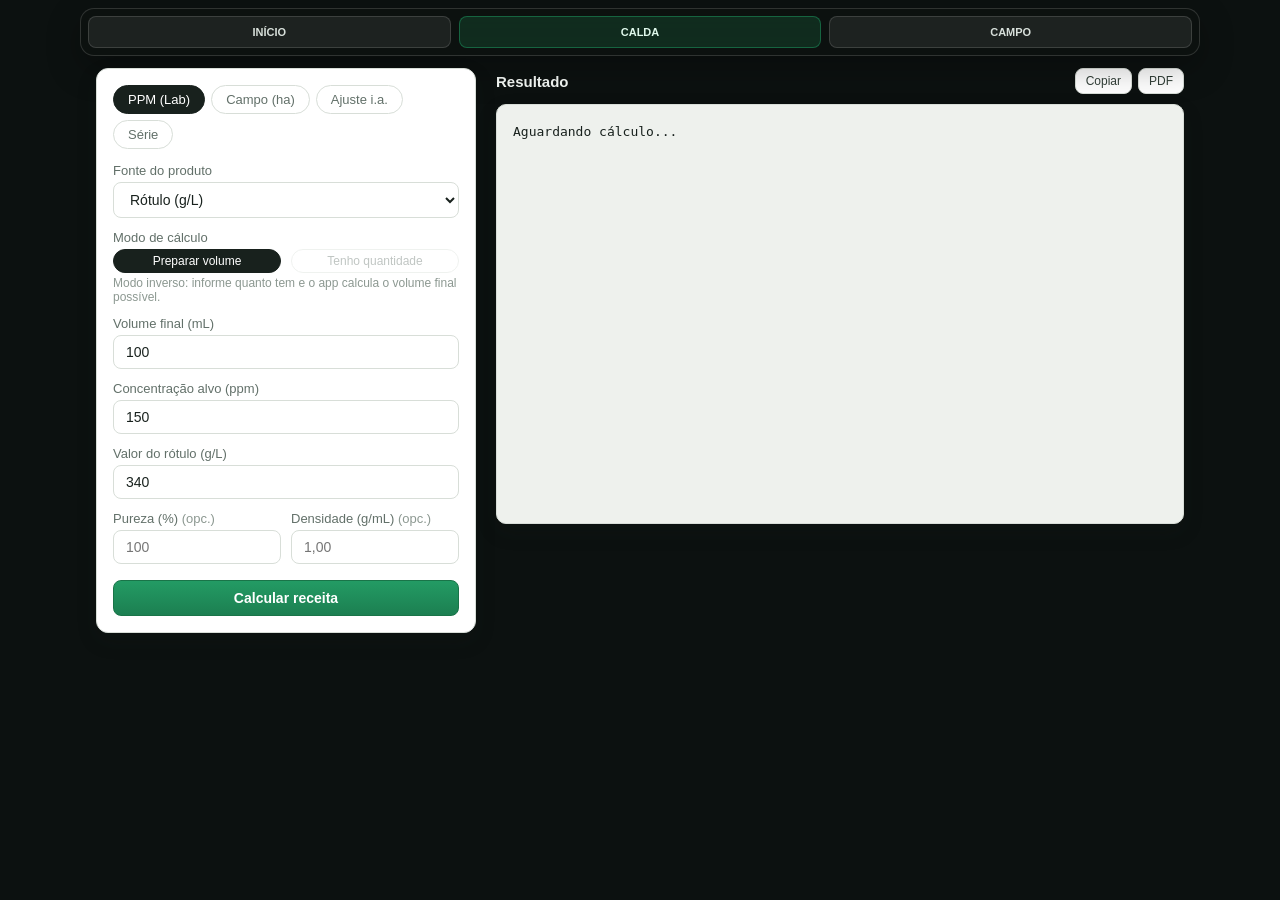
==== calda.html @ 3954f0f8 "Initial BioCalculo calculators" ====
<!DOCTYPE html>
<html lang="pt-BR">
<head>
  <meta charset="UTF-8" />
  <meta name="viewport" content="width=device-width, initial-scale=1.0"/>
  <meta name="theme-color" content="#0c1110" />
  <title>Calda</title>
  <script src="lib/jspdf.umd.min.js"></script>
  <style>

    :root {
      --ink: #111827;
      --ink-2: #374151;
      --muted: #6b7280;
      --faint: #9ca3af;
      --line: #e5e7eb;
      --surface: #f9fafb;
      --white: #ffffff;
      --blue: #2563eb;
      --blue-hover: #1d4ed8;
      --blue-soft: #eff6ff;
      --green: #059669;
      --green-hover: #047857;
      --violet: #7c3aed;
      --violet-hover: #6d28d9;
      --amber-bg: #fffbeb;
      --red: #dc2626;
    }

    * { box-sizing: border-box; margin: 0; }

    body {
      font-family: 'DM Sans', system-ui, -apple-system, sans-serif;
      background: var(--white);
      color: var(--ink);
      -webkit-font-smoothing: antialiased;
    }

    .wrap { max-width: 1120px; margin: 0 auto; padding: 0 16px; }

    .grid-main {
      display: grid;
      grid-template-columns: 380px 1fr;
      gap: 20px;
      align-items: start;
    }
    @media (max-width: 860px) { .grid-main { grid-template-columns: 1fr; } }

    .card {
      background: var(--white);
      border: 1px solid var(--line);
      border-radius: 12px;
    }

    .input {
      width: 100%;
      padding: 8px 12px;
      font-size: 0.875rem;
      font-family: inherit;
      color: var(--ink);
      background: var(--white);
      border: 1px solid var(--line);
      border-radius: 8px;
      outline: none;
      transition: border-color .12s, box-shadow .12s;
    }
    .input:focus { border-color: var(--blue); box-shadow: 0 0 0 3px rgba(37,99,235,.1); }
    select.input { cursor: pointer; }

    .lbl { display: block; font-size: .8125rem; font-weight: 500; color: var(--muted); margin-bottom: 4px; }
    .hint { font-size: .75rem; color: var(--faint); margin-top: 3px; }

    .pill {
      display: inline-flex; align-items: center; justify-content: center;
      padding: 6px 14px; font-size: .8125rem; font-weight: 500; font-family: inherit;
      color: var(--muted); background: var(--white); border: 1px solid var(--line);
      border-radius: 999px; cursor: pointer; transition: all .12s; white-space: nowrap;
    }
    .pill:hover:not(.disabled) { border-color: var(--blue); color: var(--blue); }
    .pill.active { background: var(--ink); border-color: var(--ink); color: var(--white); }
    .pill.disabled { opacity: .4; cursor: not-allowed; }
    .pill-sm { padding: 4px 10px; font-size: .75rem; }

    .btn {
      display: inline-flex; align-items: center; justify-content: center; gap: 6px;
      padding: 9px 16px; font-size: .875rem; font-weight: 600; font-family: inherit;
      border: 1px solid var(--line); border-radius: 8px; background: var(--white);
      color: var(--ink-2); cursor: pointer; transition: all .12s;
    }
    .btn:hover { background: var(--surface); }
    .btn-primary { background: var(--blue); border-color: var(--blue); color: #fff; }
    .btn-primary:hover { background: var(--blue-hover); border-color: var(--blue-hover); }
    .btn-green { background: var(--green); border-color: var(--green); color: #fff; }
    .btn-green:hover { background: var(--green-hover); border-color: var(--green-hover); }
    .btn-violet { background: var(--violet); border-color: var(--violet); color: #fff; }
    .btn-violet:hover { background: var(--violet-hover); border-color: var(--violet-hover); }
    .btn-sm { padding: 5px 10px; font-size: .75rem; font-weight: 500; }

    .output-pre {
      font-family: 'JetBrains Mono', monospace;
      font-size: .8125rem; line-height: 1.65; white-space: pre-wrap; word-break: break-word;
      padding: 16px; margin: 0; min-height: 420px;
      color: var(--ink); background: var(--surface); border: 1px solid var(--line); border-radius: 10px;
    }

    .box-warn { background: var(--amber-bg); border: 1px solid #fde68a; border-radius: 8px; padding: 8px 12px; color: #92400e; font-size: .8125rem; }
    .box-info { background: var(--blue-soft); border: 1px solid #bfdbfe; border-radius: 8px; padding: 8px 12px; color: #1e40af; font-size: .8125rem; }

    .field { margin-bottom: 12px; }
    .grid-2 { display: grid; grid-template-columns: 1fr 1fr; gap: 10px; }
    .hidden { display: none !important; }

    @media (min-width: 861px) { .aside-wrap { position: sticky; top: 16px; } }
  </style>

<style id="bioensaio-theme">
@font-face{font-family:'Inter var';src:url('fonts/inter.woff2') format('woff2');font-weight:100 900;font-display:swap}
@font-face{font-family:'Sora var';src:url('fonts/sora.woff2') format('woff2');font-weight:400 800;font-display:swap}
:root{
  --ink:#18211d; --ink-2:#334039; --muted:#627069; --faint:#8c9891;
  --line:#d8ded8; --surface:#eef1ed; --white:#ffffff;
  --blue:#21a86b; --blue-hover:#1c7f51; --blue-soft:#e4f3ea;
  --green:#21a86b; --green-hover:#1c7f51;
  --violet:#2f85c9; --violet-hover:#266fa9;
  --accent:#21a86b; --accent-soft:#e4f3ea;
  --amber-bg:#fff6df; --red:#d75a4e;
}
html,body{background:#0c1110!important}
body{font-family:-apple-system,BlinkMacSystemFont,"SF Pro Text","Segoe UI",Roboto,Arial,sans-serif!important;color:var(--ink)}
h1,h2,.hero h1,.card h2{font-family:inherit;letter-spacing:0!important}
header h1{color:#f7fbf8!important}
.bio-nav{
  display:flex;gap:8px;max-width:1120px;width:calc(100% - 32px);margin:8px auto 0;padding:7px;
  border:1px solid rgba(255,255,255,.14);border-radius:14px;background:rgba(13,18,16,.78);
  box-shadow:0 12px 34px rgba(0,0,0,.28);backdrop-filter:blur(18px);-webkit-backdrop-filter:blur(18px);
  font-family:inherit;
}
.bio-nav a{
  flex:1;min-height:32px;display:flex;align-items:center;justify-content:center;
  border:1px solid rgba(255,255,255,.14);border-radius:8px;background:rgba(255,255,255,.07);
  color:#d8e0db;text-decoration:none;font-size:11px;font-weight:760;text-transform:uppercase;
}
.bio-nav a:hover{background:rgba(255,255,255,.12);border-color:rgba(255,255,255,.22);color:#fff}
.bio-nav a.active{background:rgba(33,168,107,.18);border-color:rgba(33,168,107,.45);color:#dff8eb}
.card,.output-pre{box-shadow:0 8px 20px rgba(19,31,25,.16)}
.pill.active{background:#18211d!important;border-color:#18211d!important;color:#fff!important}
.input:focus,input:focus,select:focus{border-color:rgba(33,168,107,.65)!important;box-shadow:0 0 0 3px rgba(33,168,107,.12)!important}
.btn-primary,.btn-green{background:linear-gradient(180deg,#239b64,#1c7f51)!important;border-color:#197448!important;color:#fff!important}
.btn-primary:hover,.btn-green:hover{filter:brightness(1.04)}
.btn-violet{background:#2f85c9!important;border-color:#266fa9!important;color:#fff!important}
.btn-violet:hover{background:#266fa9!important;border-color:#1f5d90!important}
.box-info{background:#e4f3ea!important;border-color:#bfe0cd!important;color:#164f35!important}
@media(max-width:640px){.bio-nav{width:calc(100% - 16px);gap:6px;margin-top:7px;padding:6px}}
</style>
</head>
<body>
<nav class="bio-nav"><a href="index.html">Início</a><a class="active" href="calda.html">Calda</a><a href="campo.html">Campo</a></nav>

  <div class="wrap" style="padding-top:12px;padding-bottom:48px;">
    <div class="grid-main">

      <div class="aside-wrap">
        <div class="card" style="padding:16px;">
          <div style="display:flex;gap:6px;margin-bottom:14px;flex-wrap:wrap;">
            <button id="tabBtn-ppm" class="pill active">PPM (Lab)</button>
            <button id="tabBtn-campo" class="pill">Campo (ha)</button>
            <button id="tabBtn-ia" class="pill">Ajuste i.a.</button>
            <button id="tabBtn-serie" class="pill">Série</button>
          </div>

          <!-- PPM -->
          <div id="tab-ppm" class="tab-content">
            <div class="field"><label class="lbl">Fonte do produto</label><select id="ppm-fonte-tipo" class="input"><option>Rótulo (g/L)</option><option>Rótulo (g/kg)</option><option>Solução Mãe (ppm)</option><option>Pó Puro (100%)</option></select></div>
            <div class="field"><label class="lbl">Modo de cálculo</label><div class="grid-2" style="margin-top:4px;"><button id="ppm-mode-forward" class="pill pill-sm active">Preparar volume</button><button id="ppm-mode-inverse" class="pill pill-sm">Tenho quantidade</button></div><div class="hint">Modo inverso: informe quanto tem e o app calcula o volume final possível.</div><div id="ppm-mode-warning" class="box-warn hidden" style="margin-top:8px;">Modo inverso só funciona com <strong>Pó Puro</strong> ou <strong>Solução Mãe</strong>.</div></div>
            <div id="ppm-meta-vol-wrap" class="field"><label class="lbl">Volume final (mL)</label><input id="ppm-meta-vol" type="text" inputmode="decimal" class="input" value="100"></div>
            <div class="field"><label class="lbl">Concentração alvo (ppm)</label><input id="ppm-meta-ppm" type="text" inputmode="decimal" class="input" value="150"></div>
            <div id="ppm-fonte-valor-wrap" class="field"><label id="ppm-fonte-valor-lab" class="lbl">Valor do rótulo (g/L)</label><input id="ppm-fonte-valor" type="text" inputmode="decimal" class="input" value="340"></div>
            <div id="ppm-inv-qty-wrap" class="field hidden"><label id="ppm-inv-qty-lab" class="lbl">Quantidade disponível</label><input id="ppm-inv-qty" type="text" inputmode="decimal" class="input" placeholder="ex.: 22,2"><div id="ppm-inv-qty-hint" class="hint"></div></div>
            <div class="grid-2"><div class="field"><label class="lbl">Pureza (%) <span style="color:var(--faint)">(opc.)</span></label><input id="ppm-pureza" type="text" inputmode="decimal" class="input" placeholder="100"></div><div class="field"><label class="lbl">Densidade (g/mL) <span style="color:var(--faint)">(opc.)</span></label><input id="ppm-densidade" type="text" inputmode="decimal" class="input" placeholder="1,00"></div></div>
            <div id="ppm-dens-hint" class="hint hidden">Para g/kg, a densidade converte para g/L: conc. real = g/kg × d.</div>
            <button id="btn-ppm" class="btn btn-primary" style="width:100%;margin-top:4px;">Calcular receita</button>
          </div>

          <!-- CAMPO -->
          <div id="tab-campo" class="tab-content hidden">
            <div class="field"><label class="lbl">Volume do pote no lab (mL)</label><input id="campo-vol-lab" type="text" inputmode="decimal" class="input" value="50"></div>
            <div id="campo-vazao-wrap" class="field"><label class="lbl">Vazão do trator (L/ha)</label><input id="campo-vazao" type="text" inputmode="decimal" class="input" value="100"></div>
            <div class="grid-2"><div class="field"><label class="lbl">Dose</label><input id="campo-dose" type="text" inputmode="decimal" class="input" value="200"></div><div class="field"><label class="lbl">Unidade</label><select id="campo-unid" class="input"><option>mL/ha</option><option>L/ha</option><option>g/ha</option><option>kg/ha</option><option>% v/v</option></select></div></div>
            <div class="field"><label class="lbl">Dose se refere a:</label><select id="campo-basis" class="input"><option value="formulado">Produto formulado</option><option value="ia">Ingrediente ativo (i.a.)</option></select></div>
            <div id="campo-ia-wrap" class="hidden"><div class="field"><label class="lbl">Conc. de i.a. no produto</label><input id="campo-ia-valor" type="text" inputmode="decimal" class="input" placeholder="ex.: 650"></div><div class="field"><label class="lbl">Unidade do i.a.</label><select id="campo-ia-unid" class="input"><option>g/L</option><option>mg/mL</option><option>g/kg</option></select></div></div>
            <div class="grid-2"><div class="field"><label class="lbl">Pureza (%) <span style="color:var(--faint)">(opc.)</span></label><input id="campo-pureza" type="text" inputmode="decimal" class="input" placeholder="100"></div><div class="field"><label class="lbl">Densidade (g/mL) <span style="color:var(--faint)">(opc.)</span></label><input id="campo-densidade" type="text" inputmode="decimal" class="input" placeholder="1,00"></div></div>
            <button id="btn-campo" class="btn btn-green" style="width:100%;margin-top:4px;">Converter para lab</button>
          </div>

          <!-- AJUSTE I.A. -->
          <div id="tab-ia" class="tab-content hidden">
            <div class="grid-2"><div class="field"><label class="lbl">Conc. atual</label><input id="ia-origem-valor" type="text" inputmode="decimal" class="input" value="650"></div><div class="field"><label class="lbl">Unidade</label><select id="ia-origem-unid" class="input"><option>g/L</option><option>mg/mL</option><option>g/kg</option><option>%</option><option>ppm</option></select></div></div>
            <div class="grid-2"><div class="field"><label class="lbl">Conc. desejada</label><input id="ia-alvo-valor" type="text" inputmode="decimal" class="input" value="400"></div><div class="field"><label class="lbl">Unidade</label><select id="ia-alvo-unid" class="input"><option>g/L</option><option>mg/mL</option><option>g/kg</option><option>%</option><option>ppm</option></select></div></div>
            <div class="grid-2"><div class="field"><label class="lbl">Volume final</label><input id="ia-vol-final" type="text" inputmode="decimal" class="input" value="1000"></div><div class="field"><label class="lbl">Unidade</label><select id="ia-vol-unid" class="input"><option>mL</option><option>L</option></select></div></div>
            <div class="field"><label class="lbl">Densidade (g/mL) <span style="color:var(--faint)">(obrigatória para g/kg)</span></label><input id="ia-densidade" type="text" inputmode="decimal" class="input" placeholder="1,00"></div>
            <div id="ia-dens-hint" class="hint hidden" style="margin-bottom:8px;">Para g/kg, a densidade converte para g/L: conc. real = g/kg × d.</div>
            <div class="hint" style="margin-bottom:8px;">Diluir um formulado concentrado para uma concentração menor.</div>
            <button id="btn-ia" class="btn btn-green" style="width:100%;">Calcular ajuste de i.a.</button>
          </div>

          <!-- SÉRIE -->
          <div id="tab-serie" class="tab-content hidden">
            <div class="field"><label class="lbl">Fonte do produto</label><select id="serie-fonte-tipo" class="input"><option>Rótulo (g/L)</option><option>Rótulo (g/kg)</option><option>Solução Mãe (ppm)</option><option>Pó Puro (100%)</option></select></div>
            <div id="serie-fonte-valor-wrap" class="field"><label id="serie-fonte-valor-lab" class="lbl">Valor do rótulo (g/L)</label><input id="serie-fonte-valor" type="text" inputmode="decimal" class="input" value="340"></div>
            <div class="field"><label class="lbl">Volume por dose (mL)</label><input id="serie-vol" type="text" inputmode="decimal" class="input" value="100"></div>
            <div class="field"><label class="lbl">Definir doses</label><div class="grid-2" style="margin-top:4px;"><button id="serie-mode-manual" class="pill pill-sm active">Lista manual</button><button id="serie-mode-auto" class="pill pill-sm">Gerar série</button></div></div>
            <div id="serie-manual-wrap" class="field"><label class="lbl">Concentrações (ppm), separadas por <strong>;</strong></label><input id="serie-lista" type="text" class="input" placeholder="500; 250; 125; 62,5; 31,25"></div>
            <div id="serie-auto-wrap" class="hidden"><div class="field"><label class="lbl">Dose topo (ppm)</label><input id="serie-topo" type="text" inputmode="decimal" class="input" value="500"></div><div class="grid-2"><div class="field"><label class="lbl">Fator de diluição</label><input id="serie-fator" type="text" inputmode="decimal" class="input" value="2"></div><div class="field"><label class="lbl">Nº de doses</label><input id="serie-n" type="text" inputmode="numeric" class="input" value="5"></div></div><div class="box-info" style="margin-bottom:12px;">Série geométrica. Ex.: fator 2, topo 500 → 500, 250, 125, 62,5, 31,25.</div></div>
            <div class="grid-2"><div class="field"><label class="lbl">Pureza (%) <span style="color:var(--faint)">(opc.)</span></label><input id="serie-pureza" type="text" inputmode="decimal" class="input" placeholder="100"></div><div class="field"><label class="lbl">Densidade (g/mL) <span style="color:var(--faint)">(opc.)</span></label><input id="serie-densidade" type="text" inputmode="decimal" class="input" placeholder="1,00"></div></div>
            <div class="field"><label class="lbl">Incluir testemunha (0 ppm)?</label><div class="grid-2" style="margin-top:4px;"><button id="serie-test-sim" class="pill pill-sm active">Sim</button><button id="serie-test-nao" class="pill pill-sm">Não</button></div></div>
            <button id="btn-serie" class="btn btn-violet" style="width:100%;margin-top:4px;">Gerar protocolo da série</button>
          </div>

        </div>
      </div>

      <div>
        <div style="display:flex;align-items:center;justify-content:space-between;margin-bottom:10px;">
          <span style="font-size:.9375rem;font-weight:600;color:#f7fbf8;">Resultado</span>
          <div style="display:flex;gap:6px;"><button id="btn-copy" class="btn btn-sm">Copiar</button><button id="btn-pdf" class="btn btn-sm">PDF</button></div>
        </div>
        <pre id="output" class="output-pre">Aguardando cálculo...</pre>
      </div>

    </div>
  </div>

<script>
const $ = sel => document.querySelector(sel);

function fmt(n,d=4){ if(n===null||n===undefined||Number.isNaN(n))return"-"; return Number(n).toFixed(d).replace(/\.?0+$/,""); }
function nowISO(){ return new Date().toISOString().slice(0,19).replace("T"," "); }
function parseOptNum(v,def){
  let s=String(v).trim(); if(!s)return def; if(s.includes(";"))return def;
  const hasComma=s.includes(","),hasDot=s.includes(".");
  if(hasComma&&hasDot){s=s.replace(/\./g,"").replace(",",".");}
  else if(hasComma){s=s.replace(",",".");}
  else if(hasDot){const p=s.split(".");if(p.length>2)s=p.join("");}
  const x=parseFloat(s); return Number.isFinite(x)?x:def;
}
function volumeToMl(v,u){ return u==="L"?v*1000:v; }
function concToPpm(v,u,d){ d=d||1; if(u==="ppm")return v; if(u==="%")return v*10000; if(u==="g/L"||u==="mg/mL")return v*1000; if(u==="g/kg")return v*d*1000; return NaN; }

function pipetaAlerta(mL){
  const uL=mL*1000;
  if(uL<0.5)return"ALERTA: VOLUME < 0,5 µL — abaixo do limite prático de micropipetas comuns.\n   Considere preparar uma solução-mãe intermediária para diluir.";
  if(uL<1)return"ALERTA: VOLUME < 1 µL — zona de alto erro de pipetagem.\n   Recomenda-se uma diluição intermediária para maior precisão.";
  if(uL<=10)return"ALERTA: Volume ≤ 10 µL — use micropipeta P10 calibrada para minimizar erro.";
  return"";
}
function massaAlerta(mg){
  if(mg<0.1)return"ALERTA: MASSA < 0,1 mg — abaixo da sensibilidade de muitas balanças analíticas.\n   Considere preparar uma solução-mãe concentrada e diluir.";
  if(mg<1)return"ALERTA: Massa < 1 mg — use balança analítica de alta precisão (0,01 mg).";
  return"";
}

// ==================== CÁLCULOS ====================

function calcPPM(meta_ppm,meta_vol_ml,tipo_fonte,valor_fonte,purezaPct,densidadeStr){
  if(meta_ppm<=0||meta_vol_ml<=0)throw new Error("Informe volume final e ppm maiores que zero.");
  const pureza=parseOptNum(purezaPct,100); if(pureza<=0)throw new Error("Pureza deve ser maior que 0%.");
  const dens=parseOptNum(densidadeStr,1);
  let L=[];
  L.push("--------------------------------------------------");
  L.push("RELATORIO DE PREPARO (PPM)");
  L.push("Data: "+nowISO());
  L.push("--------------------------------------------------");
  let conc=0;
  if(tipo_fonte==="Rótulo (g/L)"){conc=valor_fonte*1000;L.push(`FONTE: Produto comercial (${valor_fonte} g/L)`);}
  else if(tipo_fonte==="Rótulo (g/kg)"){const gL=valor_fonte*dens;conc=gL*1000;L.push(`FONTE: Produto comercial (${valor_fonte} g/kg, d=${dens} g/mL → ${fmt(gL,1)} g/L)`);if(dens===1)L.push("   (Sem densidade informada, assumiu-se d=1,00 g/mL.)");}
  else if(tipo_fonte==="Solução Mãe (ppm)"){conc=valor_fonte;L.push(`FONTE: Solução-mãe (${valor_fonte} ppm)`);}
  else{conc=1000000;L.push("FONTE: Reagente puro (100%)");}
  L.push(`META: ${meta_vol_ml} mL a ${meta_ppm} ppm`);
  L.push("--------------------------------------------------");
  L.push(">>> INSTRUCOES:");
  if(tipo_fonte==="Pó Puro (100%)"){
    const mg=meta_ppm*(meta_vol_ml/1000)/(pureza/100);
    L.push(`1. PESAR: ${fmt(mg)} mg.`);
    if(pureza!==100)L.push(`   (corrigido para pureza ${pureza}%).`);
    const a=massaAlerta(mg);if(a)L.push(a);
    L.push(`2. COMPLETAR com solvente até ${fmt(meta_vol_ml)} mL.`);
  }else{
    const vp=(meta_ppm*meta_vol_ml)/conc;let va=meta_vol_ml-vp;
    L.push(`1. USAR PRODUTO: ${fmt(vp)} mL.`);
    if(vp<1)L.push(`   (= ${fmt(vp*1000)} uL).`);
    if(tipo_fonte==="Rótulo (g/kg)"){const m=vp*dens;L.push(`   → Se for sólido/pó, PESAR: ${fmt(m*1000)} mg (${fmt(m)} g).`);}
    const a=pipetaAlerta(vp);if(a)L.push(a);
    if(va<0){L.push("");L.push(`ATENCAO: o volume de produto (${fmt(vp)} mL) excede o volume final.`);L.push("Reduza a concentracao alvo ou aumente o volume final.");va=0;}
    L.push(`2. COMPLETAR com solvente até ${fmt(meta_vol_ml)} mL.`);
  }
  L.push("--------------------------------------------------");
  return L.join("\n");
}

function calcPPMInverse(meta_ppm,tipo_fonte,valor_fonte,qtd_disp,purezaPct){
  if(meta_ppm<=0)throw new Error("Informe a concentração alvo (ppm) maior que zero.");
  if(qtd_disp<=0)throw new Error("Informe a quantidade disponível maior que zero.");
  const pureza=parseOptNum(purezaPct,100); if(pureza<=0)throw new Error("Pureza deve ser maior que 0%.");
  let L=[];
  L.push("--------------------------------------------------");
  L.push("RELATORIO DE PREPARO (PPM — INVERSO)");
  L.push("Data: "+nowISO());
  L.push("--------------------------------------------------");
  if(tipo_fonte==="Solução Mãe (ppm)")L.push(`FONTE: Solução-mãe (${valor_fonte} ppm)`);
  else if(tipo_fonte==="Pó Puro (100%)")L.push("FONTE: Reagente puro (100%)");
  else throw new Error("Modo inverso só funciona para Pó Puro ou Solução-mãe.");
  L.push(`ALVO: ${meta_ppm} ppm`);
  L.push("--------------------------------------------------");
  L.push(">>> INSTRUCOES:");
  if(tipo_fonte==="Pó Puro (100%)"){
    const mgA=qtd_disp*(pureza/100);const vf=(mgA/meta_ppm)*1000;
    L.push(`1. USAR a massa disponível: ${fmt(qtd_disp)} mg.`);
    if(pureza!==100)L.push(`   (massa efetiva de i.a.: ${fmt(mgA)} mg, pureza ${pureza}%).`);
    L.push(`2. COMPLETAR com solvente até ${fmt(vf)} mL.`);
    if(vf<1)L.push(`   (= ${fmt(vf*1000)} uL de volume final).`);
  }
  if(tipo_fonte==="Solução Mãe (ppm)"){
    if(meta_ppm>=valor_fonte)throw new Error("A concentração alvo é maior ou igual à da solução-mãe. Não dá para obter por diluição.");
    const mgA=valor_fonte*(qtd_disp/1000);const vf=(mgA/meta_ppm)*1000;
    L.push(`1. PIPETAR: ${fmt(qtd_disp)} mL da solução-mãe.`);
    if(qtd_disp<1)L.push(`   (= ${fmt(qtd_disp*1000)} uL).`);
    const a=pipetaAlerta(qtd_disp);if(a)L.push(a);
    L.push(`2. COMPLETAR com solvente até ${fmt(vf)} mL.`);
  }
  L.push("--------------------------------------------------");
  return L.join("\n");
}

function calcCampo(dose,unidade,vazao,vol_lab,basis,iaValor,iaUnid,purezaPct,densidadeStr){
  if(dose<=0||vol_lab<=0)throw new Error("Informe dose e volume do lab maiores que zero.");
  const pureza=parseOptNum(purezaPct,100); if(pureza<=0)throw new Error("Pureza deve ser maior que 0%.");
  const densInformada=String(densidadeStr??"").trim()!=="";
  const dens=parseOptNum(densidadeStr,1); if(dens<=0)throw new Error("A densidade deve ser maior que zero.");
  let L=[];
  L.push("--------------------------------------------------");
  L.push("CONVERSAO CAMPO → BANCADA");
  L.push("Data: "+nowISO());
  L.push("--------------------------------------------------");

  // % v/v — caminho independente, sem vazão
  if(unidade==="% v/v"){
    if(basis!=="formulado")throw new Error('A unidade % v/v deve ser usada com "Produto formulado".');
    const q=vol_lab*(dose/100);
    L.push(`Dose informada: ${dose} % v/v`);
    L.push("--------------------------------------------------");
    L.push(`>>> PARA FAZER ${fmt(vol_lab)} mL NO LAB:`);
    L.push(`1. PIPETAR: ${fmt(q)} mL.`);
    if(q<1)L.push(`   (= ${fmt(q*1000)} uL).`);
    const a=pipetaAlerta(q);if(a)L.push(a);
    L.push(`2. COMPLETAR com solvente até ${fmt(vol_lab)} mL.`);
    L.push("--------------------------------------------------");
    return L.join("\n");
  }

  // Demais unidades — vazão obrigatória
  if(vazao<=0)throw new Error("Informe a vazão (L/ha) maior que zero.");
  L.push(`Dose informada: ${dose} ${unidade} | Vazão: ${vazao} L/ha`);

  let df=null,uf=null;
  if(basis==="formulado"){df=dose;uf=unidade;}
  else{
    const val=parseOptNum(iaValor,NaN);
    if(!Number.isFinite(val)||val<=0)throw new Error("Informe a concentração de i.a. no produto.");
    if(!(unidade==="g/ha"||unidade==="kg/ha"))throw new Error('Quando a dose for em i.a., use g/ha ou kg/ha.');
    const dg=unidade==="kg/ha"?dose*1000:dose;
    if(iaUnid==="g/L"||iaUnid==="mg/mL"){df=dg/val;uf="L/ha";L.push(`Dose i.a. → equivalente formulado usando ${val} ${iaUnid}.`);}
    else if(iaUnid==="g/kg"){df=dg/val;uf="kg/ha";L.push(`Dose i.a. → equivalente formulado usando ${val} g/kg.`);}
    else throw new Error("Unidade de i.a. no produto não reconhecida.");
  }

  let cr=0,massa_g=null,volume_ml=null,acao="";
  if(uf==="mL/ha"||uf==="L/ha"){
    const dml=uf==="L/ha"?df*1000:df;cr=dml/(vazao*1000);volume_ml=vol_lab*cr;acao="PIPETAR";
  }else if(uf==="g/ha"||uf==="kg/ha"){
    const dg=uf==="kg/ha"?df*1000:df;cr=dg/(vazao*1000);massa_g=vol_lab*cr;
    if(densInformada){volume_ml=massa_g/dens;acao="PIPETAR";}else{acao="PESAR";}
  }else throw new Error("Unidade final não reconhecida.");

  L.push(`Equivalente em formulado: ${fmt(df)} ${uf}`);
  L.push(`Concentração aprox.: ${fmt(cr*100,3)} % ${(uf==="mL/ha"||uf==="L/ha")?"v/v":"m/v"}`);
  L.push("--------------------------------------------------");
  L.push(`>>> PARA FAZER ${fmt(vol_lab)} mL NO LAB:`);

  if(acao==="PESAR"){
    const qc=massa_g/(pureza/100);
    L.push(`1. PESAR: ${fmt(qc)} g.`);
    if(pureza!==100)L.push(`   (corrigido para pureza ${pureza}%).`);
    if(qc<1)L.push(`   (= ${fmt(qc*1000)} mg).`);
    const a=massaAlerta(qc*1000);if(a)L.push(a);
  }else{
    if(massa_g!==null){
      const mc=massa_g/(pureza/100);const vc=mc/dens;
      L.push(`1. PIPETAR: ${fmt(vc)} mL.`);
      L.push(`   (massa equivalente: ${fmt(mc)} g; densidade: ${fmt(dens,4)} g/mL).`);
      if(vc<1)L.push(`   (= ${fmt(vc*1000)} uL).`);
      const a=pipetaAlerta(vc);if(a)L.push(a);
    }else{
      const vc=volume_ml/(pureza/100);
      L.push(`1. PIPETAR: ${fmt(vc)} mL.`);
      if(vc<1)L.push(`   (= ${fmt(vc*1000)} uL).`);
      if(pureza!==100)L.push(`   (corrigido para pureza ${pureza}%).`);
      const a=pipetaAlerta(vc);if(a)L.push(a);
    }
  }
  L.push(`2. COMPLETAR com solvente até ${fmt(vol_lab)} mL.`);
  L.push("--------------------------------------------------");
  return L.join("\n");
}

function calcAjusteIA(origValor,origUnid,alvoValor,alvoUnid,volFinal,volUnit,densidadeStr){
  if(origValor<=0||alvoValor<=0||volFinal<=0)throw new Error("Informe concentrações e volume final maiores que zero.");
  const dens=parseOptNum(densidadeStr,1);
  if((origUnid==="g/kg"||alvoUnid==="g/kg")&&dens===1&&String(densidadeStr??"").trim()==="")throw new Error("Para g/kg, informe a densidade do produto.");
  const op=concToPpm(origValor,origUnid,dens),ap=concToPpm(alvoValor,alvoUnid,dens);
  if(!Number.isFinite(op)||!Number.isFinite(ap))throw new Error("Não foi possível converter as unidades.");
  if(ap>=op)throw new Error("A concentração desejada deve ser menor que a atual.");
  const vfml=volumeToMl(volFinal,volUnit);const pm=(ap*vfml)/op;
  let L=[];
  L.push("--------------------------------------------------");
  L.push("AJUSTE DE CONCENTRACAO DE i.a.");
  L.push("Data: "+nowISO());
  L.push("--------------------------------------------------");
  L.push(`Origem: ${origValor} ${origUnid}`);
  L.push(`Alvo: ${alvoValor} ${alvoUnid}`);
  if(origUnid==="g/kg"||alvoUnid==="g/kg")L.push(`Densidade: ${dens} g/mL`);
  L.push(`Volume final: ${fmt(volFinal)} ${volUnit}`);
  L.push("--------------------------------------------------");
  L.push(">>> INSTRUCOES:");
  L.push(`1. USAR PRODUTO: ${fmt(pm)} mL.`);
  if(pm<1)L.push(`   (= ${fmt(pm*1000)} uL).`);
  const a=pipetaAlerta(pm);if(a)L.push(a);
  L.push(`2. COMPLETAR com solvente até ${fmt(volFinal)} ${volUnit} no balão volumétrico.`);
  L.push("");
  L.push(`Conferência interna: ${fmt(op)} ppm → ${fmt(ap)} ppm.`);
  L.push("--------------------------------------------------");
  return L.join("\n");
}

// ==================== SÉRIE ====================

function parseListaDoses(input){
  let items; if(input.includes(";"))items=input.split(";");else items=input.split(/\s+/);
  const nums=items.map(s=>parseOptNum(s.trim(),NaN)).filter(n=>Number.isFinite(n)&&n>0);
  if(nums.length===0)throw new Error("Nenhuma dose válida. Separe por ponto-e-vírgula (;).");
  return nums;
}
function gerarSerieAuto(topo,fator,n){
  if(topo<=0||fator<=1||n<=0)throw new Error("Dose topo > 0, fator > 1, nº doses > 0.");
  const d=[];let v=topo;for(let i=0;i<n;i++){d.push(v);v/=fator;}return d;
}

function calcSerie(doses,vol_ml,tipo_fonte,valor_fonte,purezaPct,densidadeStr,incluirTest){
  if(vol_ml<=0)throw new Error("Volume por dose > 0.");
  const pureza=parseOptNum(purezaPct,100);if(pureza<=0)throw new Error("Pureza > 0%.");
  const dens=parseOptNum(densidadeStr,1);
  doses.sort((a,b)=>b-a);
  let conc=0,fl="";const isPo=tipo_fonte==="Pó Puro (100%)";
  if(tipo_fonte==="Rótulo (g/L)"){conc=valor_fonte*1000;fl=`Produto comercial (${valor_fonte} g/L)`;}
  else if(tipo_fonte==="Rótulo (g/kg)"){const gL=valor_fonte*dens;conc=gL*1000;fl=`Produto comercial (${valor_fonte} g/kg, d=${dens} → ${fmt(gL,1)} g/L)`;}
  else if(tipo_fonte==="Solução Mãe (ppm)"){conc=valor_fonte;fl=`Solução-mãe (${valor_fonte} ppm)`;}
  else{conc=1000000;fl="Reagente puro (100%)";}

  let L=[],alertas=[];
  L.push("==================================================");
  L.push("PROTOCOLO DE SERIE DE DOSES");
  L.push("Data: "+nowISO());
  L.push("==================================================");
  L.push(`FONTE: ${fl}`);
  L.push(`Volume por dose: ${fmt(vol_ml)} mL`);
  L.push(`Nº de tratamentos: ${doses.length}${incluirTest?" + testemunha":""}`);
  if(pureza!==100)L.push(`Pureza: ${pureza}%`);
  L.push("==================================================");
  L.push("");

  for(let i=0;i<doses.length;i++){
    const ppm=doses[i];
    L.push(`--- DOSE ${i+1}: ${fmt(ppm)} ppm ---`);
    if(isPo){
      const mg=(ppm*(vol_ml/1000))/(pureza/100);
      L.push(`  PESAR: ${fmt(mg)} mg`);
      if(pureza!==100)L.push(`  (massa pura necessária: ${fmt(ppm*(vol_ml/1000))} mg)`);
      L.push(`  Completar com solvente até ${fmt(vol_ml)} mL`);
      const a=massaAlerta(mg);if(a)alertas.push(`Dose ${fmt(ppm)} ppm: ${a.replace(/\n\s*/g," ")}`);
    }else{
      const vp=(ppm*vol_ml)/conc;const vs=vol_ml-vp;
      L.push(`  PIPETAR: ${fmt(vp)} mL do produto`);
      if(vp<1)L.push(`  (= ${fmt(vp*1000)} µL)`);
      if(vs<0)L.push(`  ALERTA: IMPOSSÍVEL: vol. produto > vol. final!`);
      else L.push(`  Completar com solvente até ${fmt(vol_ml)} mL`);
      const a=pipetaAlerta(vp);if(a)alertas.push(`Dose ${fmt(ppm)} ppm: ${a.replace(/\n\s*/g," ")}`);
    }
    L.push("");
  }

  if(incluirTest){L.push("--- TESTEMUNHA (0 ppm) ---");L.push(`  Apenas solvente: ${fmt(vol_ml)} mL`);L.push("");}

  if(alertas.length>0){L.push("==================================================");L.push("ALERTAS DE PRECISAO:");alertas.forEach(a=>L.push("  "+a));}

  L.push("==================================================");
  L.push("RESUMO (tabela para conferência):");
  L.push("");
  if(isPo){
    const h="  ppm        | mg a pesar  | solvente (mL)";L.push(h);L.push("  "+"-".repeat(h.trim().length));
    for(const ppm of doses){const mg=(ppm*(vol_ml/1000))/(pureza/100);L.push(`  ${String(fmt(ppm)).padEnd(12)}| ${String(fmt(mg)).padEnd(13)}| ${fmt(vol_ml)}`);}
  }else{
    const h="  ppm        | produto (mL) | produto (µL) | solvente (mL)";L.push(h);L.push("  "+"-".repeat(h.trim().length));
    for(const ppm of doses){const vp=(ppm*vol_ml)/conc;const vs=Math.max(0,vol_ml-vp);L.push(`  ${String(fmt(ppm)).padEnd(12)}| ${String(fmt(vp)).padEnd(14)}| ${String(fmt(vp*1000)).padEnd(14)}| ${fmt(vs)}`);}
  }
  if(incluirTest){if(isPo)L.push(`  0 (testem.) | 0           | ${fmt(vol_ml)}`);else L.push(`  0 (testem.) | 0            | 0            | ${fmt(vol_ml)}`);}
  L.push("==================================================");
  return L.join("\n");
}

// ==================== UI ====================

function showTab(name){
  ["ppm","campo","ia","serie"].forEach(n=>{
    document.getElementById("tab-"+n).classList.toggle("hidden",n!==name);
    document.getElementById("tabBtn-"+n).classList.toggle("active",n===name);
  });
}
$("#tabBtn-ppm").onclick=()=>showTab("ppm");
$("#tabBtn-campo").onclick=()=>showTab("campo");
$("#tabBtn-ia").onclick=()=>showTab("ia");
$("#tabBtn-serie").onclick=()=>showTab("serie");

let ppmMode="forward";
function canUseInverseMode(){const t=$("#ppm-fonte-tipo").value;return t==="Pó Puro (100%)"||t==="Solução Mãe (ppm)";}
function updatePPMInverseLabel(){
  const t=$("#ppm-fonte-tipo").value,l=$("#ppm-inv-qty-lab"),h=$("#ppm-inv-qty-hint");
  if(t==="Pó Puro (100%)"){l.textContent="Massa disponível (mg)";h.textContent="Ex.: 22,2 mg de pó.";}
  else if(t==="Solução Mãe (ppm)"){l.textContent="Volume disponível da solução-mãe (mL)";h.textContent="Ex.: 10 mL.";}
  else{l.textContent="Quantidade disponível";h.textContent="Selecione Pó Puro ou Solução Mãe.";}
}
function updatePPMModeUI(){
  const ci=canUseInverseMode();
  $("#ppm-mode-inverse").classList.toggle("disabled",!ci);
  if(ppmMode==="inverse"&&!ci){$("#ppm-mode-warning").classList.remove("hidden");ppmMode="forward";}
  else if(ppmMode==="forward")$("#ppm-mode-warning").classList.add("hidden");
  $("#ppm-mode-forward").classList.toggle("active",ppmMode==="forward");
  $("#ppm-mode-inverse").classList.toggle("active",ppmMode==="inverse");
  $("#ppm-meta-vol-wrap").classList.toggle("hidden",ppmMode==="inverse");
  $("#ppm-inv-qty-wrap").classList.toggle("hidden",ppmMode!=="inverse");
  $("#btn-ppm").textContent=ppmMode==="forward"?"Calcular receita":"Calcular volume";
  updatePPMInverseLabel();
}
function setPPMMode(m){if(m==="inverse"&&!canUseInverseMode()){$("#ppm-mode-warning").classList.remove("hidden");return;}ppmMode=m;$("#ppm-mode-warning").classList.add("hidden");updatePPMModeUI();}
$("#ppm-mode-forward").onclick=()=>setPPMMode("forward");
$("#ppm-mode-inverse").onclick=()=>setPPMMode("inverse");

const lastFV={"Rótulo (g/L)":340,"Rótulo (g/kg)":750,"Solução Mãe (ppm)":5000};
function updatePPMFonte(){
  const t=$("#ppm-fonte-tipo").value,w=$("#ppm-fonte-valor-wrap");
  if(t==="Pó Puro (100%)")w.classList.add("hidden");
  else{w.classList.remove("hidden");
    if(t==="Rótulo (g/L)")$("#ppm-fonte-valor-lab").textContent="Valor do rótulo (g/L)";
    else if(t==="Rótulo (g/kg)")$("#ppm-fonte-valor-lab").textContent="Valor do rótulo (g/kg)";
    else $("#ppm-fonte-valor-lab").textContent="Concentração da solução-mãe (ppm)";
    $("#ppm-fonte-valor").value=lastFV[t]??$("#ppm-fonte-valor").value;
  }
  $("#ppm-dens-hint").classList.toggle("hidden",t!=="Rótulo (g/kg)");
  updatePPMModeUI();
}
$("#ppm-fonte-tipo").addEventListener("change",updatePPMFonte);
$("#ppm-fonte-valor").addEventListener("input",()=>{const t=$("#ppm-fonte-tipo").value;if(t!=="Pó Puro (100%)")lastFV[t]=parseOptNum($("#ppm-fonte-valor").value,lastFV[t]);});

// Campo UI
function updateCampoBasis(){$("#campo-ia-wrap").classList.toggle("hidden",$("#campo-basis").value!=="ia");}
$("#campo-basis").addEventListener("change",updateCampoBasis);
function updateCampoVazao(){$("#campo-vazao-wrap").classList.toggle("hidden",$("#campo-unid").value==="% v/v");}
$("#campo-unid").addEventListener("change",updateCampoVazao);

// I.A. density hint
function updateIADensHint(){const o=$("#ia-origem-unid").value,a=$("#ia-alvo-unid").value;$("#ia-dens-hint").classList.toggle("hidden",o!=="g/kg"&&a!=="g/kg");}
$("#ia-origem-unid").addEventListener("change",updateIADensHint);
$("#ia-alvo-unid").addEventListener("change",updateIADensHint);

// Série UI
let serieMode="manual",serieTest=true;
function updateSerieUI(){
  $("#serie-manual-wrap").classList.toggle("hidden",serieMode!=="manual");
  $("#serie-auto-wrap").classList.toggle("hidden",serieMode!=="auto");
  $("#serie-mode-manual").classList.toggle("active",serieMode==="manual");
  $("#serie-mode-auto").classList.toggle("active",serieMode==="auto");
  $("#serie-test-sim").classList.toggle("active",serieTest);
  $("#serie-test-nao").classList.toggle("active",!serieTest);
}
$("#serie-mode-manual").onclick=()=>{serieMode="manual";updateSerieUI();};
$("#serie-mode-auto").onclick=()=>{serieMode="auto";updateSerieUI();};
$("#serie-test-sim").onclick=()=>{serieTest=true;updateSerieUI();};
$("#serie-test-nao").onclick=()=>{serieTest=false;updateSerieUI();};
function updateSerieFonte(){
  const t=$("#serie-fonte-tipo").value,w=$("#serie-fonte-valor-wrap");
  if(t==="Pó Puro (100%)")w.classList.add("hidden");
  else{w.classList.remove("hidden");
    if(t==="Rótulo (g/L)")$("#serie-fonte-valor-lab").textContent="Valor do rótulo (g/L)";
    else if(t==="Rótulo (g/kg)")$("#serie-fonte-valor-lab").textContent="Valor do rótulo (g/kg)";
    else $("#serie-fonte-valor-lab").textContent="Concentração da solução-mãe (ppm)";
  }
}
$("#serie-fonte-tipo").addEventListener("change",updateSerieFonte);

// Ações
function setOutput(t){$("#output").textContent=t;}

$("#btn-ppm").onclick=()=>{try{const t=$("#ppm-fonte-tipo").value;if(ppmMode==="forward")setOutput(calcPPM(parseOptNum($("#ppm-meta-ppm").value,0),parseOptNum($("#ppm-meta-vol").value,0),t,parseOptNum($("#ppm-fonte-valor").value,0),$("#ppm-pureza").value,$("#ppm-densidade").value));else setOutput(calcPPMInverse(parseOptNum($("#ppm-meta-ppm").value,0),t,parseOptNum($("#ppm-fonte-valor").value,0),parseOptNum($("#ppm-inv-qty").value,0),$("#ppm-pureza").value));}catch(e){setOutput("ERRO: "+e.message);}};
$("#btn-campo").onclick=()=>{try{setOutput(calcCampo(parseOptNum($("#campo-dose").value,0),$("#campo-unid").value,parseOptNum($("#campo-vazao").value,0),parseOptNum($("#campo-vol-lab").value,0),$("#campo-basis").value,$("#campo-ia-valor").value,$("#campo-ia-unid").value,$("#campo-pureza").value,$("#campo-densidade").value));}catch(e){setOutput("ERRO: "+e.message);}};
$("#btn-ia").onclick=()=>{try{setOutput(calcAjusteIA(parseOptNum($("#ia-origem-valor").value,0),$("#ia-origem-unid").value,parseOptNum($("#ia-alvo-valor").value,0),$("#ia-alvo-unid").value,parseOptNum($("#ia-vol-final").value,0),$("#ia-vol-unid").value,$("#ia-densidade").value));}catch(e){setOutput("ERRO: "+e.message);}};
$("#btn-serie").onclick=()=>{try{let d;if(serieMode==="manual")d=parseListaDoses($("#serie-lista").value);else d=gerarSerieAuto(parseOptNum($("#serie-topo").value,0),parseOptNum($("#serie-fator").value,0),parseOptNum($("#serie-n").value,0));setOutput(calcSerie(d,parseOptNum($("#serie-vol").value,0),$("#serie-fonte-tipo").value,parseOptNum($("#serie-fonte-valor").value,0),$("#serie-pureza").value,$("#serie-densidade").value,serieTest));}catch(e){setOutput("ERRO: "+e.message);}};

$("#btn-copy").onclick=async()=>{const b=$("#btn-copy");try{await navigator.clipboard.writeText($("#output").textContent);b.textContent="Copiado";setTimeout(()=>{b.textContent="Copiar";},1500);}catch(e){}};
$("#btn-pdf").onclick=()=>{const text=$("#output").textContent;const{jsPDF}=window.jspdf;const doc=new jsPDF({unit:"pt",format:"a4"});const m=40,w=doc.internal.pageSize.getWidth()-m*2,lh=13,ph=doc.internal.pageSize.getHeight()-m*2;const lines=doc.splitTextToSize(text,w);doc.setFont("courier","normal");doc.setFontSize(9);let y=m;for(const l of lines){if(y+lh>m+ph){doc.addPage();y=m;}doc.text(l,m,y);y+=lh;}doc.save("protocolo_calda.pdf");};

// Init
updatePPMFonte();updatePPMModeUI();updateCampoBasis();updateCampoVazao();updateIADensHint();updateSerieUI();updateSerieFonte();
</script>
</body>
</html>
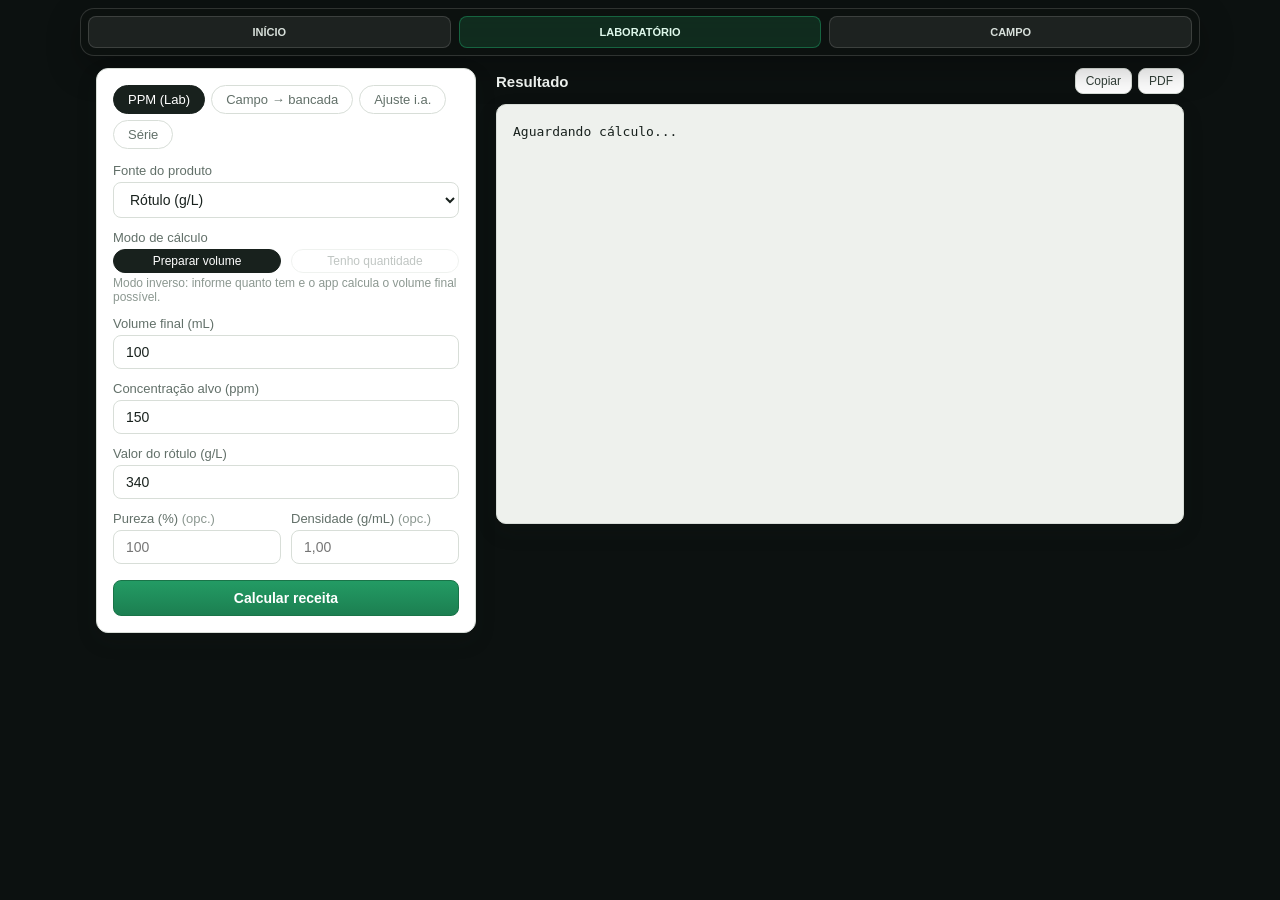
==== commit f2ee8302: "Adiciona registro BPL de campo" ====
--- a/calda.html
+++ b/calda.html
@@ -4,7 +4,8 @@
   <meta charset="UTF-8" />
   <meta name="viewport" content="width=device-width, initial-scale=1.0"/>
   <meta name="theme-color" content="#0c1110" />
-  <title>Calda</title>
+  <link rel="manifest" href="manifest.webmanifest" />
+  <title>BioCalculo Laboratório</title>
   <script src="lib/jspdf.umd.min.js"></script>
   <style>
 
@@ -154,7 +155,7 @@
 </style>
 </head>
 <body>
-<nav class="bio-nav"><a href="index.html">Início</a><a class="active" href="calda.html">Calda</a><a href="campo.html">Campo</a></nav>
+<nav class="bio-nav"><a href="index.html">Início</a><a class="active" href="calda.html">Laboratório</a><a href="campo.html">Campo</a></nav>
 
   <div class="wrap" style="padding-top:12px;padding-bottom:48px;">
     <div class="grid-main">
@@ -163,7 +164,7 @@
         <div class="card" style="padding:16px;">
           <div style="display:flex;gap:6px;margin-bottom:14px;flex-wrap:wrap;">
             <button id="tabBtn-ppm" class="pill active">PPM (Lab)</button>
-            <button id="tabBtn-campo" class="pill">Campo (ha)</button>
+            <button id="tabBtn-campo" class="pill">Campo → bancada</button>
             <button id="tabBtn-ia" class="pill">Ajuste i.a.</button>
             <button id="tabBtn-serie" class="pill">Série</button>
           </div>
